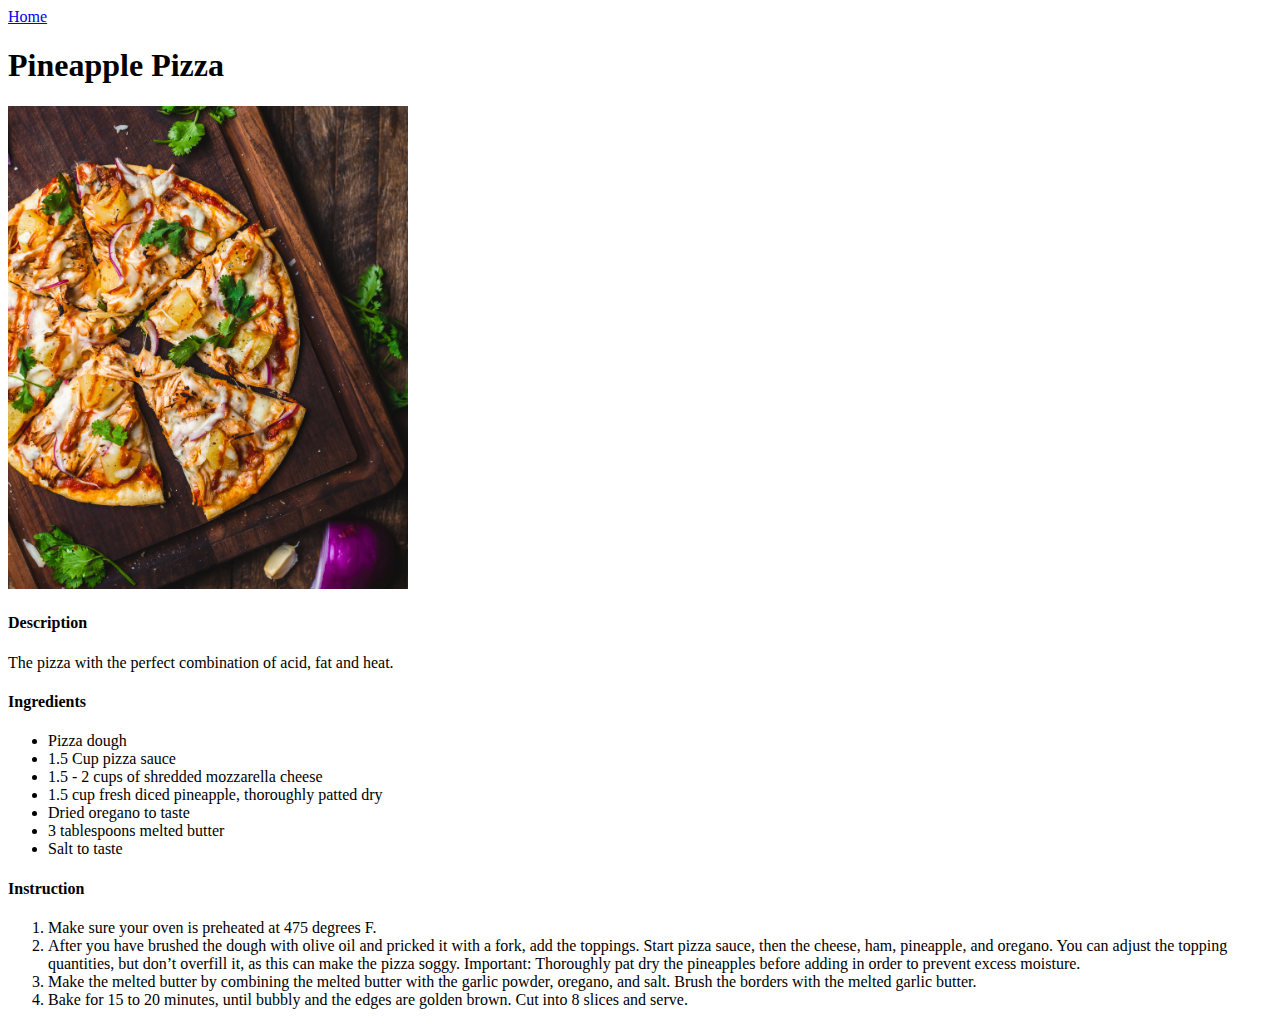
==== recipes/pineapplepizza.html @ dabb17fe "Updated index.html and recipes and added resources files" ====
<!DOCTYPE html>
<html lang="en">
  <head>
    <meta charset="UTF-8">
    <link href ="pineapplepizza.css" rel="stylesheet">
  </head>

<body>
    <header>
        <a href="../index.html">Home</a>
    </header>
    
    <h1>Pineapple Pizza</h1>

    <img src="../resources/pineapplepizza.jpg" alt="">

    <h4>Description</h4>
    <p>The pizza with the perfect combination of acid, fat and heat.</p>

    <h4>Ingredients</h4>
    <ul>
        <li>Pizza dough</li>
        <li>1.5 Cup pizza sauce</li>
        <li>1.5 - 2 cups of shredded mozzarella cheese</li>
        <li>1.5 cup fresh diced pineapple, thoroughly patted dry</li>
        <li>Dried oregano to taste</li>
        <li>3 tablespoons melted butter</li>
        <li>Salt to taste</li>
    </ul>

    <h4>Instruction</h4>

    <ol>
        <li>Make sure your oven is preheated at 475 degrees F.</li>
        <li>After you have brushed the dough with olive oil and pricked it with a fork, add the toppings. Start pizza sauce, then the cheese, ham, pineapple, and oregano. You can adjust the topping quantities, but don’t overfill it, as this can make the pizza soggy. Important: Thoroughly pat dry the pineapples before adding in order to prevent excess moisture.</li>
        <li>Make the melted butter by combining the melted butter with the garlic powder, oregano, and salt. Brush the borders with the melted garlic butter.</li>
        <li>Bake for 15 to 20 minutes, until bubbly and the edges are golden brown. Cut into 8 slices and serve.</li>
    </ol>

</body>

</html>
---- recipes/pineapplepizza.css ----
img {
    width:400px;
    height: auto;
}
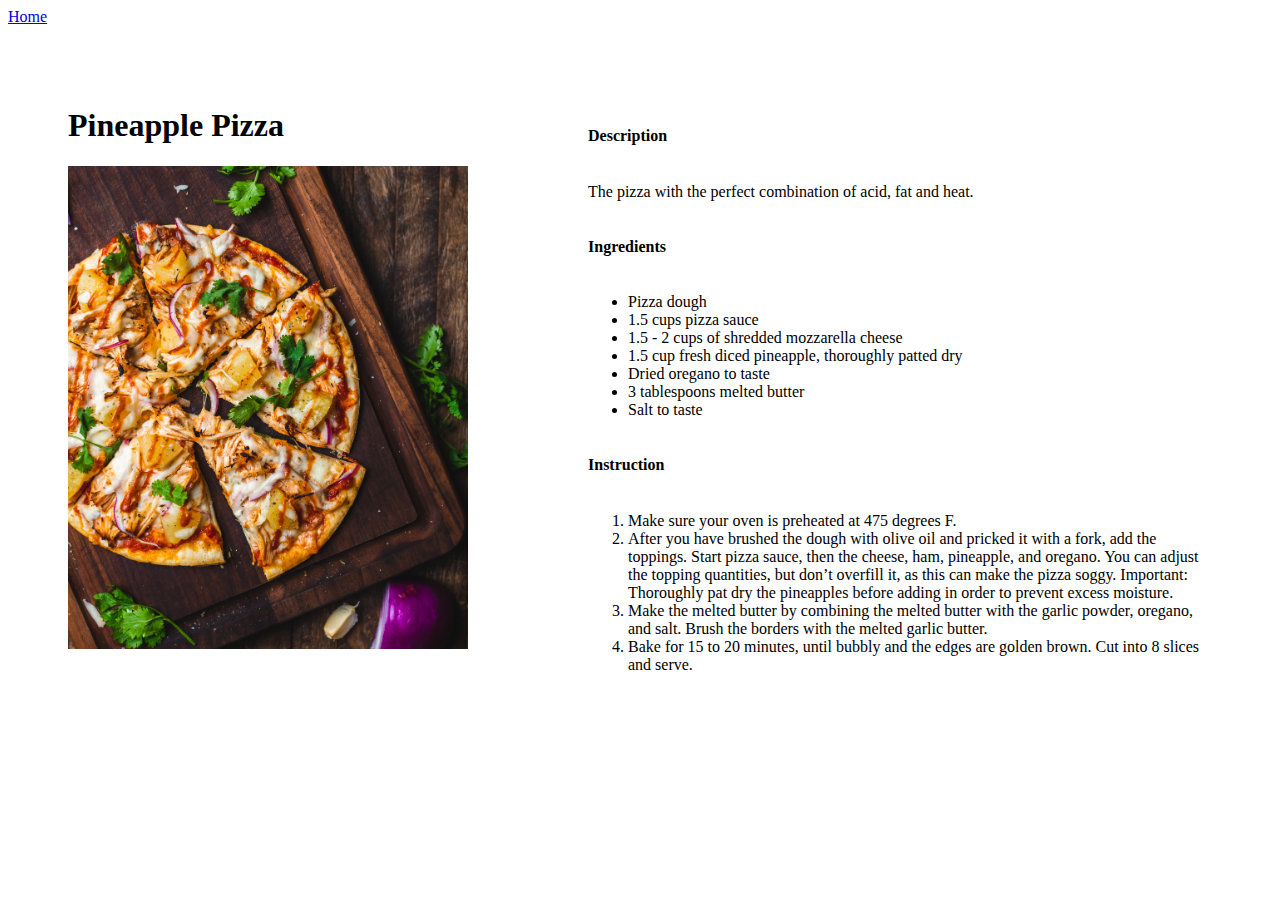
==== commit 3203d269: "update index.html, index.css and all recipes" ====
--- a/recipes/pineapplepizza.html
+++ b/recipes/pineapplepizza.html
@@ -10,9 +10,14 @@
         <a href="../index.html">Home</a>
     </header>
     
+<div class="container">
+    <div class="left-section">
     <h1>Pineapple Pizza</h1>
 
-    <img src="../resources/pineapplepizza.jpg" alt="">
+    <img src="../resources/pineapplepizza.jpg" alt="Stock photo pineapplepizza">
+    </div>
+
+    <div class="right-section">
 
     <h4>Description</h4>
     <p>The pizza with the perfect combination of acid, fat and heat.</p>
@@ -20,7 +25,7 @@
     <h4>Ingredients</h4>
     <ul>
         <li>Pizza dough</li>
-        <li>1.5 Cup pizza sauce</li>
+        <li>1.5 cups pizza sauce</li>
         <li>1.5 - 2 cups of shredded mozzarella cheese</li>
         <li>1.5 cup fresh diced pineapple, thoroughly patted dry</li>
         <li>Dried oregano to taste</li>
@@ -36,7 +41,8 @@
         <li>Make the melted butter by combining the melted butter with the garlic powder, oregano, and salt. Brush the borders with the melted garlic butter.</li>
         <li>Bake for 15 to 20 minutes, until bubbly and the edges are golden brown. Cut into 8 slices and serve.</li>
     </ol>
-
+    </div>
+</div>
 </body>
 
 </html>--- a/recipes/pineapplepizza.css
+++ b/recipes/pineapplepizza.css
@@ -2,4 +2,22 @@
 img {
     width:400px;
     height: auto;
+}
+
+.container {
+    display: flex;
+}
+
+.left-section {
+    flex: 1;
+    display: flex;
+    flex-direction:column;
+    padding:60px;
+}
+
+.right-section {
+    padding:80px 60px;
+    display: flex;
+    flex-direction: column;
+
 }